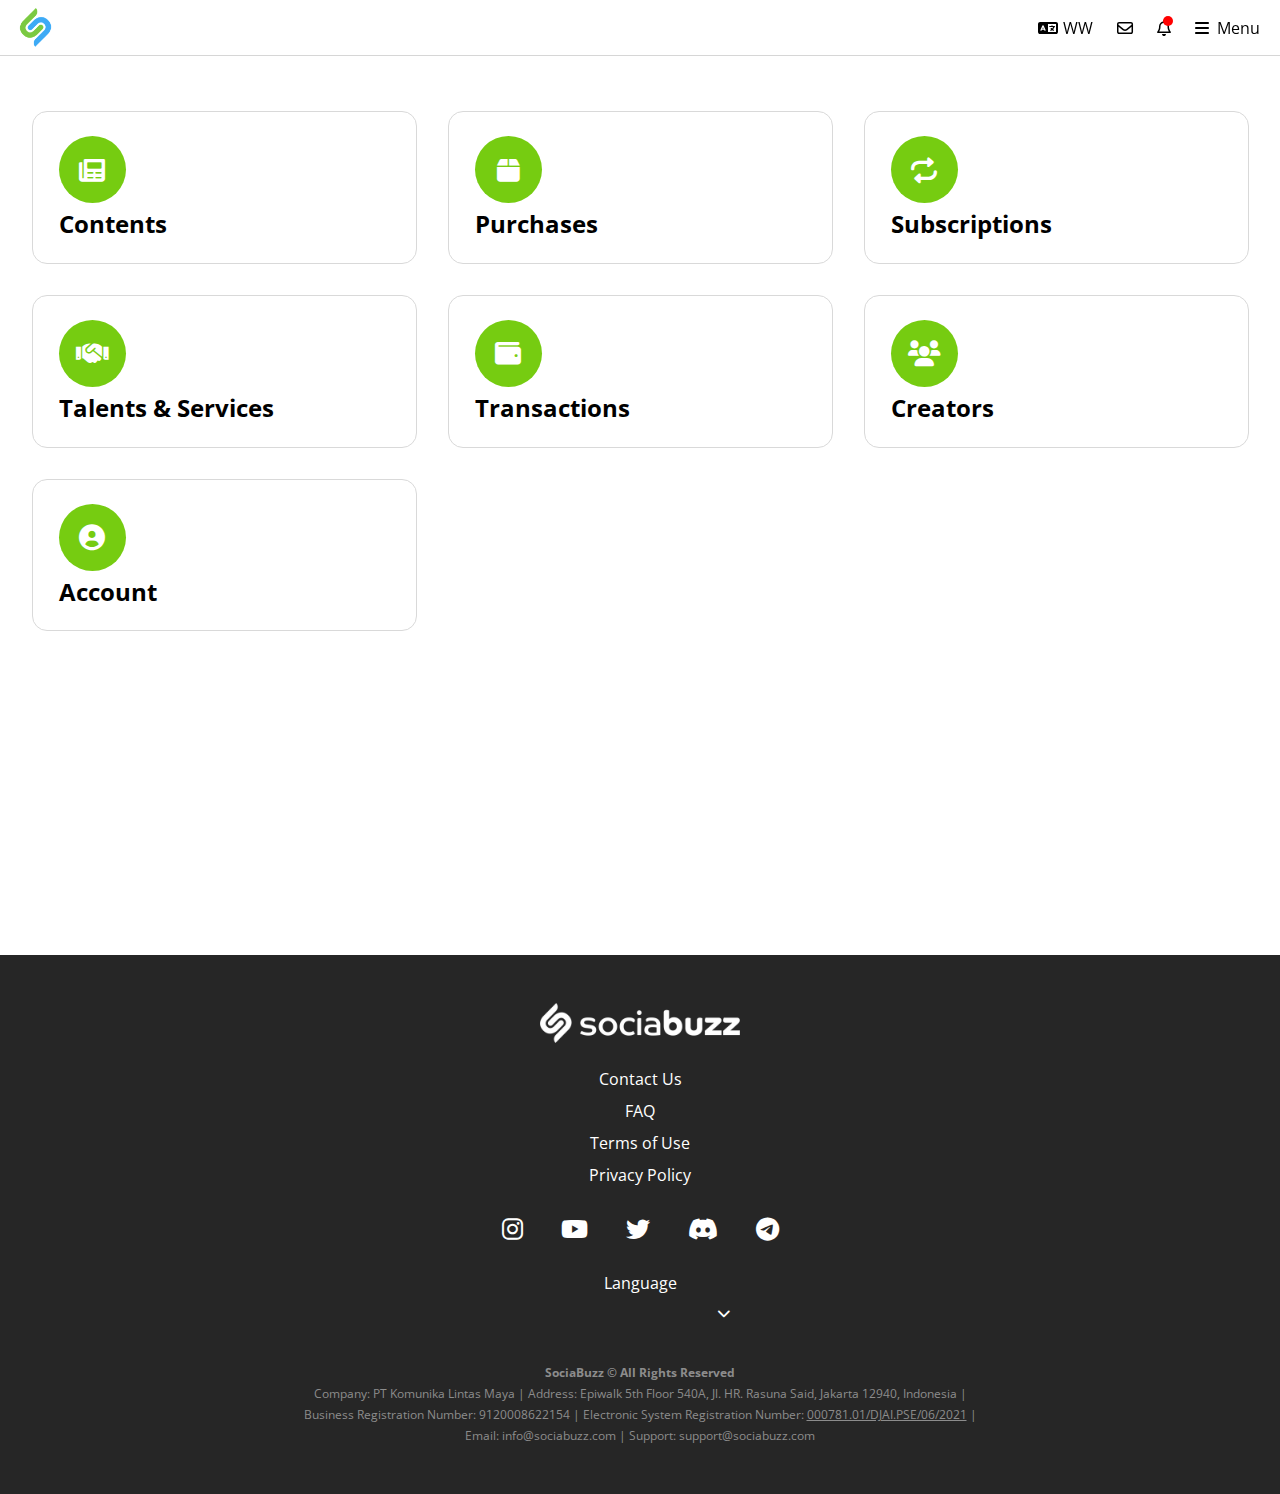
==== index.html @ d635ad8c "fixing domate and transaction" ====
<html lang="en">
    <head>
        <meta charset="UTF-8" />
        <meta http-equiv="X-UA-Compatible" content="IE=edge" />
        <meta
            name="viewport"
            content="width=device-width, initial-scale=1.0, maximum-scale=1.0, user-scalable=no"
        />
        <meta name="format-detection" content="telephone=no">
        <title>Document</title>
        <link
            rel="stylesheet"
            href="https://cdn.jsdelivr.net/npm/bootstrap@4.6.1/dist/css/bootstrap.min.css"
        />
        <link
            rel="stylesheet"
            href="https://cdnjs.cloudflare.com/ajax/libs/font-awesome/6.0.0/css/all.min.css"
            integrity="sha512-9usAa10IRO0HhonpyAIVpjrylPvoDwiPUiKdWk5t3PyolY1cOd4DSE0Ga+ri4AuTroPR5aQvXU9xC6qOPnzFeg=="
            crossorigin="anonymous"
            referrerpolicy="no-referrer"
        />
        <link rel="stylesheet" href="./css/home.css" />
    </head>
    <body>
        <!-- Header Section Start -->
        <header>
            <!-- navbar start -->
            <nav class="navbar navbar-expand-md">
                <a class="navbar-brand" href="https://sociabuzz.com"
                    ><img
                        src="./image/logo.png"
                        class="header-pro-logo d-block"
                        alt="Sociabuzz Pro Logo"
                /></a>

                <div class="nav-bar-link ml-auto d-flex align-items-center">
                    <div class="navigation-bar">
                        <div class="">
                            <ul class="navbar-nav mr-auto align-items-center">
                                <li class="nav-item px-1">
                                    <div class="lang-container">
                                        <select class="lang-select lang">
                                            <option value="AF" selected>
                                                Afrikaans
                                            </option>
                                            <option value="SQ">Albanian</option>
                                            <option value="AR">Arabic</option>
                                            <option value="HY">Armenian</option>
                                            <option value="EU">Basque</option>
                                            <option value="BN">Bengali</option>
                                            <option value="BG">
                                                Bulgarian
                                            </option>
                                            <option value="CA">Catalan</option>
                                            <option value="KM">
                                                Cambodian
                                            </option>
                                            <option value="ZH">
                                                Chinese (Mandarin)
                                            </option>
                                            <option value="HR">Croatian</option>
                                            <option value="CS">Czech</option>
                                            <option value="DA">Danish</option>
                                            <option value="NL">Dutch</option>
                                            <option value="EN">English</option>
                                            <option value="ET">Estonian</option>
                                            <option value="FJ">Fiji</option>
                                            <option value="FI">Finnish</option>
                                            <option value="FR">French</option>
                                            <option value="KA">Georgian</option>
                                            <option value="DE">German</option>
                                            <option value="EL">Greek</option>
                                            <option value="GU">Gujarati</option>
                                            <option value="HE">Hebrew</option>
                                            <option value="HI">Hindi</option>
                                            <option value="HU">
                                                Hungarian
                                            </option>
                                            <option value="IS">
                                                Icelandic
                                            </option>
                                            <option value="ID">
                                                Indonesian
                                            </option>
                                            <option value="GA">Irish</option>
                                            <option value="IT">Italian</option>
                                            <option value="JA">Japanese</option>
                                            <option value="JW">Javanese</option>
                                            <option value="KO">Korean</option>
                                            <option value="LA">Latin</option>
                                            <option value="LV">Latvian</option>
                                            <option value="LT">
                                                Lithuanian
                                            </option>
                                            <option value="MK">
                                                Macedonian
                                            </option>
                                            <option value="MS">Malay</option>
                                            <option value="ML">
                                                Malayalam
                                            </option>
                                            <option value="MT">Maltese</option>
                                            <option value="MI">Maori</option>
                                            <option value="MR">Marathi</option>
                                            <option value="MN">
                                                Mongolian
                                            </option>
                                            <option value="NE">Nepali</option>
                                            <option value="NO">
                                                Norwegian
                                            </option>
                                            <option value="FA">Persian</option>
                                            <option value="PL">Polish</option>
                                            <option value="PT">
                                                Portuguese
                                            </option>
                                            <option value="PA">Punjabi</option>
                                            <option value="QU">Quechua</option>
                                            <option value="RO">Romanian</option>
                                            <option value="RU">Russian</option>
                                            <option value="SM">Samoan</option>
                                            <option value="SR">Serbian</option>
                                            <option value="SK">Slovak</option>
                                            <option value="SL">
                                                Slovenian
                                            </option>
                                            <option value="ES">Spanish</option>
                                            <option value="SW">Swahili</option>
                                            <option value="SV">Swedish</option>
                                            <option value="TA">Tamil</option>
                                            <option value="TT">Tatar</option>
                                            <option value="TE">Telugu</option>
                                            <option value="TH">Thai</option>
                                            <option value="BO">Tibetan</option>
                                            <option value="TO">Tonga</option>
                                            <option value="TR">Turkish</option>
                                            <option value="UK">
                                                Ukrainian
                                            </option>
                                            <option value="UR">Urdu</option>
                                            <option value="UZ">Uzbek</option>
                                            <option value="VI">
                                                Vietnamese
                                            </option>
                                            <option value="CY">Welsh</option>
                                            <option value="XH">Xhosa</option>
                                        </select>
                                        <div class="abrev">
                                            <span class="nav-icon">
                                                <i
                                                    class="fa-solid fa-language"
                                                ></i>
                                            </span>
                                            <p class="abrev-lang-head">WW</p>
                                        </div>
                                    </div>
                                </li>
                                <li class="nav-item px-1 active">
                                    <!-- tambahkan red-dot class untuk membuat lingkaran merah -->
                                    <a class="nav-link" href="#"
                                        ><i class="far fa-envelope"></i
                                    ></a>
                                    <!-- tambahkan red-dot class untuk membuat lingkaran merah -->
                                </li>

                                <li class="nav-item px-1">
                                    <!-- tambahkan red-dot class untuk membuat lingkaran merah -->
                                    <a
                                        class="nav-link red-dot"
                                        href="#"
                                        data-toggle="dropdown"
                                        href="#"
                                        role="button"
                                        aria-haspopup="true"
                                        aria-expanded="false"
                                    >
                                        <i class="far fa-bell"></i>
                                    </a>
                                    <!-- tambahkan red-dot class untuk membuat lingkaran merah -->
                                    <div
                                        class="dropdown-menu dropdown-menu-right notification"
                                        id="notification-dropdown"
                                    >
                                        <div>
                                            <h4
                                                class="notif-title font-weight-x-bold mb-0"
                                            >
                                                Notifikasi
                                            </h4>
                                            <div class="message-wrapper">
                                                <!-- tambahkan class read pada message-container untuk menandakan notification telah dibaca -->
                                                <div
                                                    class="message-container read"
                                                >
                                                    <a href="">
                                                        <img
                                                            src="./image/person.jpg"
                                                            alt=""
                                                        />
                                                        <div>
                                                            <p
                                                                class="message mb-0"
                                                            >
                                                                <span
                                                                    class="font-weight-bold"
                                                                    >Profile
                                                                    Name
                                                                    Here</span
                                                                >
                                                                posted a new
                                                                content: “Lorem
                                                                ipsumasd dolor
                                                                sit amet”.
                                                            </p>
                                                            <p
                                                                class="time text-secondary"
                                                            >
                                                                1 jam lalu
                                                            </p>
                                                        </div>
                                                        <button
                                                            class="read-notif"
                                                            class="read-notif"
                                                            data-toggle="tooltip"
                                                            data-placement="top"
                                                            title="Tandai sudah dibaca"
                                                        ></button>
                                                    </a>
                                                </div>
                                                <!-- tambahkan class read pada message-container untuk menandakan notification telah dibaca -->
                                                <div
                                                    class="message-container read"
                                                >
                                                    <a href="">
                                                        <img
                                                            src="./image/person.jpg"
                                                            alt=""
                                                        />
                                                        <div>
                                                            <p
                                                                class="message mb-0"
                                                            >
                                                                <span
                                                                    class="font-weight-bold"
                                                                    >Profile
                                                                    Name
                                                                    Here</span
                                                                >
                                                                posted a new
                                                                content: “Lorem
                                                                ipsumasd dolor
                                                                sit amet”.
                                                            </p>
                                                            <p
                                                                class="time text-secondary"
                                                            >
                                                                1 jam lalu
                                                            </p>
                                                        </div>
                                                        <button
                                                            class="read-notif"
                                                        ></button>
                                                    </a>
                                                </div>
                                                <!-- tambahkan class read pada message-container untuk menandakan notification telah dibaca -->
                                                <div class="message-container">
                                                    <a href="">
                                                        <img
                                                            src="./image/person.jpg"
                                                            alt=""
                                                        />
                                                        <div>
                                                            <p
                                                                class="message mb-0"
                                                            >
                                                                <span
                                                                    class="font-weight-bold"
                                                                    >Profile
                                                                    Name
                                                                    Here</span
                                                                >
                                                                posted a new
                                                                content: “Lorem
                                                                ipsumasd dolor
                                                                sit
                                                                ametasdasdwasdasdasdwasdsadasd.
                                                            </p>
                                                            <p
                                                                class="time text-secondary"
                                                            >
                                                                1 jam lalu
                                                            </p>
                                                        </div>
                                                        <button
                                                            class="read-notif"
                                                            data-toggle="tooltip"
                                                            data-placement="top"
                                                            title="Tandai sudah dibaca"
                                                        ></button>
                                                    </a>
                                                </div>
                                                <!-- tambahkan class read pada message-container untuk menandakan notification telah dibaca -->
                                                <div
                                                    class="message-container read"
                                                >
                                                    <a href="">
                                                        <img
                                                            src="./image/person.jpg"
                                                            alt=""
                                                        />
                                                        <div>
                                                            <p
                                                                class="message mb-0"
                                                            >
                                                                <span
                                                                    class="font-weight-bold"
                                                                    >Profile
                                                                    Name
                                                                    Here</span
                                                                >
                                                                posted a new
                                                                content: “Lorem
                                                                ipsumasd dolor
                                                                sit amet Lorem
                                                                ipsum dolor sit
                                                                amet consectetur
                                                                adipisicing
                                                                elit. Ducimus,
                                                                odio..
                                                            </p>
                                                            <p
                                                                class="time text-secondary"
                                                            >
                                                                1 jam lalu
                                                            </p>
                                                        </div>
                                                        <button
                                                            class="read-notif"
                                                            data-toggle="tooltip"
                                                            data-placement="top"
                                                            title="Tandai sudah dibaca"
                                                        ></button>
                                                    </a>
                                                </div>
                                            </div>
                                            <button
                                                class="text-btn green-text eightpx ml-3 mb-1"
                                            >
                                                Tandai semua sudah dibaca
                                            </button>
                                            <button
                                                class="underline-btn eightpx d-block ml-3"
                                            >
                                                Lihat semua
                                            </button>
                                        </div>
                                    </div>
                                </li>
                                <li class="nav-item px-1 active">
                                    <a
                                        class="nav-link"
                                        data-toggle="dropdown"
                                        href="#"
                                        role="button"
                                        aria-haspopup="true"
                                        aria-expanded="false"
                                        ><i class="fas fa-bars"> </i
                                        ><span class="ml-2">Menu</span></a
                                    >
                                    <div
                                        class="dropdown-menu dropdown-menu-right"
                                    >
                                        <a
                                            class="dropdown-item nav-link"
                                            href="./contents.html"
                                        >
                                            <span class="icon">
                                                <i
                                                    class="fa-solid fa-newspaper fa-fw"
                                                ></i>
                                            </span>
                                            <span class="text"
                                                >Contents</span
                                            ></a
                                        >
                                        <a
                                            class="dropdown-item nav-link"
                                            href="./subscriptions.html"
                                        >
                                            <span class="icon">
                                                <i
                                                    class="fa-solid fa-repeat fa-fw"
                                                ></i>
                                            </span>
                                            <span class="text"
                                                >Subscriptions</span
                                            ></a
                                        >
                                        <a
                                            class="dropdown-item nav-link"
                                            href="./purchases.html"
                                        >
                                            <span class="icon">
                                                <i
                                                    class="fa-solid fa-box fa-fw"
                                                ></i>
                                            </span>
                                            <span class="text"
                                                >Purchases</span
                                            ></a
                                        >
                                        <a
                                            class="dropdown-item nav-link"
                                            href="./service.html"
                                        >
                                            <span class="icon">
                                                <i
                                                    class="fa-solid fa-handshake fa-fw"
                                                ></i>
                                            </span>
                                            <span class="text"
                                                >Talents & Services</span
                                            ></a
                                        >
                                        <a
                                            class="dropdown-item nav-link"
                                            href="./transactions.html"
                                        >
                                            <span class="icon">
                                                <i
                                                    class="fa-solid fa-wallet fa-fw"
                                                ></i>
                                            </span>
                                            <span class="text"
                                                >Transactions</span
                                            ></a
                                        >
                                        <a
                                            class="dropdown-item nav-link"
                                            href="./creators.html"
                                        >
                                            <span class="icon">
                                                <i
                                                    class="fa-solid fa-users fa-fw"
                                                ></i>
                                            </span>
                                            <span class="text"
                                                >Creators</span
                                            ></a
                                        >
                                        <a
                                            class="dropdown-item nav-link"
                                            href="./account.html"
                                        >
                                            <span class="icon">
                                                <i
                                                    class="fa-solid fa-circle-user fa-fw"
                                                ></i>
                                            </span>
                                            <span class="text">Account</span></a
                                        ><a
                                            class="dropdown-item nav-link"
                                            href="/signin"
                                        >
                                            <span class="icon">
                                                <i
                                                    class="fa-solid fa-right-to-bracket fa-fw"
                                                ></i>
                                            </span>
                                            <span class="text">Sign in</span></a
                                        >
                                        <a
                                            class="dropdown-item nav-link"
                                            href="/logout"
                                        >
                                            <span class="icon">
                                                <i
                                                    class="fa-solid fa-right-from-bracket fa-fw"
                                                ></i>
                                            </span>
                                            <span class="text">Log out</span></a
                                        >
                                    </div>
                                </li>
                            </ul>
                        </div>
                    </div>
                </div>
            </nav>
            <!-- navbar end -->
        </header>
        <main>
            <div class="wrapper">
                <a class="content" href="./content.html">
                    <div class="icon">
                        <i class="fa-solid fa-newspaper"></i>
                    </div>
                    <h4 class="title">Contents</h4>
                </a>
                <a class="content" href="./purchases.html">
                    <div class="icon">
                        <i class="fa-solid fa-box"></i>
                    </div>
                    <h4 class="title">Purchases</h4>
                </a>
                <a class="content" href="./subscriptions.html">
                    <div class="icon">
                        <i class="fa-solid fa-repeat"></i>
                    </div>
                    <h4 class="title">Subscriptions</h4>
                </a>
                <a class="content" href="./talents.html">
                    <div class="icon">
                        <i class="fa-solid fa-handshake"></i>
                    </div>
                    <h4 class="title">Talents & Services</h4>
                </a>
                <a class="content" href="./transactions.html">
                    <div class="icon">
                        <i class="fa-solid fa-wallet"></i>
                    </div>
                    <h4 class="title">Transactions</h4>
                </a>
                <a class="content" href="./creators.html">
                    <div class="icon">
                        <i class="fa-solid fa-users"></i>
                    </div>
                    <h4 class="title">Creators</h4>
                </a>
                <a class="content" href="./account.html">
                    <div class="icon">
                        <i class="fa-solid fa-circle-user"></i>
                    </div>
                    <h4 class="title">Account</h4>
                </a>
                <a></a>
                <a></a>
            </div>
        </main>
        <footer class="bg-dark text-center py-5 ">
            <div class="footer-wrapper">
                <img
                    src="./image/sociabuzz-logo-white.png"
                    class="mb-4 mx-auto d-block"
                    alt="footer image"
                />
                <p class="mb-2">
                    <a href="mailto:support@sociabuzz.com">Contact Us</a>
                </p>
                <p class="mb-2">
                    <a href="https://sociabuzz.freshdesk.com" target="_blank"
                        >FAQ</a
                    >
                </p>
                <p class="d-block mb-2">
                    <a href="https://sociabuzz.com/info/terms" target="_blank">
                        Terms of Use
                    </a>
                </p>

                <p class="d-block mb-4">
                    <a
                        href="https://sociabuzz.com/info/privacy"
                        target="_blank"
                    >
                        Privacy Policy
                    </a>
                </p>
                <div class="socials mb-4">
                    <a href="">
                        <i class="fa-brands fa-instagram"></i>
                    </a>
                    <a href="">
                        <i class="fa-brands fa-youtube"></i>
                    </a href="">
                    <a href="">
                        <i class="fa-brands fa-twitter"></i>
                    </a>
                    <a href="">
                        <i class="fa-brands fa-discord"></i>
                    </a>
                    <a href="">
                        <i class="fa-brands fa-telegram"></i>
                    </a>
                </div>
                <div class="select-wrapper">
                    <p>Language</p>
                    <div class="select-container">  
                        <select class="select2 select2-footer">
                            <option value="AF" selected>
                                Afrikaans
                            </option>
                            <option value="SQ">Albanian</option>
                            <option value="AR">Arabic</option>
                            <option value="HY">Armenian</option>
                            <option value="EU">Basque</option>
                            <option value="BN">Bengali</option>
                            <option value="BG">
                                Bulgarian
                            </option>
                            <option value="CA">Catalan</option>
                            <option value="KM">
                                Cambodian
                            </option>
                            <option value="ZH">
                                Chinese (Mandarin)
                            </option>
                            <option value="HR">Croatian</option>
                            <option value="CS">Czech</option>
                            <option value="DA">Danish</option>
                            <option value="NL">Dutch</option>
                            <option value="EN">English</option>
                            <option value="ET">Estonian</option>
                            <option value="FJ">Fiji</option>
                            <option value="FI">Finnish</option>
                            <option value="FR">French</option>
                            <option value="KA">Georgian</option>
                            <option value="DE">German</option>
                            <option value="EL">Greek</option>
                            <option value="GU">Gujarati</option>
                            <option value="HE">Hebrew</option>
                            <option value="HI">Hindi</option>
                            <option value="HU">
                                Hungarian
                            </option>
                            <option value="IS">
                                Icelandic
                            </option>
                            <option value="ID">
                                Indonesian
                            </option>
                            <option value="GA">Irish</option>
                            <option value="IT">Italian</option>
                            <option value="JA">Japanese</option>
                            <option value="JW">Javanese</option>
                            <option value="KO">Korean</option>
                            <option value="LA">Latin</option>
                            <option value="LV">Latvian</option>
                            <option value="LT">
                                Lithuanian
                            </option>
                            <option value="MK">
                                Macedonian
                            </option>
                            <option value="MS">Malay</option>
                            <option value="ML">
                                Malayalam
                            </option>
                            <option value="MT">Maltese</option>
                            <option value="MI">Maori</option>
                            <option value="MR">Marathi</option>
                            <option value="MN">
                                Mongolian
                            </option>
                            <option value="NE">Nepali</option>
                            <option value="NO">
                                Norwegian
                            </option>
                            <option value="FA">Persian</option>
                            <option value="PL">Polish</option>
                            <option value="PT">
                                Portuguese
                            </option>
                            <option value="PA">Punjabi</option>
                            <option value="QU">Quechua</option>
                            <option value="RO">Romanian</option>
                            <option value="RU">Russian</option>
                            <option value="SM">Samoan</option>
                            <option value="SR">Serbian</option>
                            <option value="SK">Slovak</option>
                            <option value="SL">
                                Slovenian
                            </option>
                            <option value="ES">Spanish</option>
                            <option value="SW">Swahili</option>
                            <option value="SV">Swedish</option>
                            <option value="TA">Tamil</option>
                            <option value="TT">Tatar</option>
                            <option value="TE">Telugu</option>
                            <option value="TH">Thai</option>
                            <option value="BO">Tibetan</option>
                            <option value="TO">Tonga</option>
                            <option value="TR">Turkish</option>
                            <option value="UK">
                                Ukrainian
                            </option>
                            <option value="UR">Urdu</option>
                            <option value="UZ">Uzbek</option>
                            <option value="VI">
                                Vietnamese
                            </option>
                            <option value="CY">Welsh</option>
                            <option value="XH">Xhosa</option>
                        </select>
                        <span class="arrow-icon">
                            <i class="fas fa-chevron-down"></i>
                        </span>
                    </div>
                </div>
                <div class="comp-desc">
                    <p class="font-weight-bold">
                        SociaBuzz &copy; All Rights Reserved
                    </p>
                    <p class="comp-desc">
                        Company: PT Komunika Lintas Maya | Address: Epiwalk 5th
                        Floor 540A, Jl. HR. Rasuna Said, Jakarta 12940,
                        Indonesia | Business Registration Number: 9120008622154
                        | Electronic System Registration Number: 
                        <a
                            href="https://pse.kominfo.go.id/tdpse-detail/1062"
                            target="_blank"
                        >
                            000781.01/DJAI.PSE/06/2021</a>
                        | Email: info@sociabuzz.com | Support:
                        support@sociabuzz.com
                    </p>
                </div>
            </div>
        </footer>
        <!-- Header Section End -->
        <script
            src="https://code.jquery.com/jquery-3.2.1.slim.min.js"
            integrity="sha384-KJ3o2DKtIkvYIK3UENzmM7KCkRr/rE9/Qpg6aAZGJwFDMVNA/GpGFF93hXpG5KkN"
            crossorigin="anonymous"
        ></script>
        <script
            src="https://cdn.jsdelivr.net/npm/popper.js@1.12.9/dist/umd/popper.min.js"
            integrity="sha384-ApNbgh9B+Y1QKtv3Rn7W3mgPxhU9K/ScQsAP7hUibX39j7fakFPskvXusvfa0b4Q"
            crossorigin="anonymous"
        ></script>
        <script
            src="https://cdn.jsdelivr.net/npm/bootstrap@4.0.0/dist/js/bootstrap.min.js"
            integrity="sha384-JZR6Spejh4U02d8jOt6vLEHfe/JQGiRRSQQxSfFWpi1MquVdAyjUar5+76PVCmYl"
            crossorigin="anonymous"
        ></script>
        <script src="./js/select2.full.min.js"></script>
        <script src="./js/home.js"></script>
    </body>
</html>
---- css/home.css ----
@import url("https://fonts.googleapis.com/css2?family=Open+Sans:wght@300;400;600;700;800&display=swap");
@import url("./_reset.css");
@import url("./_customClass.css");
@import url("./_navbar.css");
@import url("./_footer.css");
@import url("./_select2.css");

main {
    padding-top: 56px;
}

.wrapper {
    display: flex;
    flex-wrap: wrap;
    justify-content: center;
    padding: 0 4.5px;
}

.wrapper .content {
    border-radius: 15px;
    border: 1px solid #d9d9d9 !important;
    cursor: pointer;
}

.wrapper .content:hover {
    -webkit-box-shadow: 0 0 16px rgb(0 0 0 / 10%) !important;
    box-shadow: 0 0 16px rgb(0 0 0 / 10%) !important;
}

.wrapper > a {
    max-width: 385px;
    max-height: 153px;
    padding: 24px 26px;
    margin: 0 15.5px 31px 15.5px;
    width: 100%;
    color: black;
    text-decoration: none;
}

.content .icon {
    background-color: var(--green-color);
    border-radius: 50%;
    color: white;
    margin-bottom: 7px;
    height: 67px;
    width: 67px;
    display: flex;
    justify-content: center;
    align-items: center;
    font-size: 1.625rem;
}

.content .title {
    font-weight: 700;
    font-size: var(--font-size-24);
    margin: 0;
}

@media (max-width: 1100px) {
    .wrapper > a {
        max-width: 300px;
    }
}

@media (max-width: 720px) {
    :root {
        --font-size-24: 22px;
    }

    .content .icon {
        height: 60px;
        width: 60px;
    }
    .wrapper > a {
        max-width: 280px;
    }
}

@media (max-width: 648px) {
    .wrapper > a {
        max-width: 380px;
    }
}

@media (max-width: 500px) {
    .wrapper > a {
        max-width: unset;
        margin-left: 0;
        margin-right: 0;
        margin-bottom: 23px;
    }

    .wrapper {
        padding: 0;
    }

    main {
        padding: 0 20px;
        padding-top: 23px;
    }
}
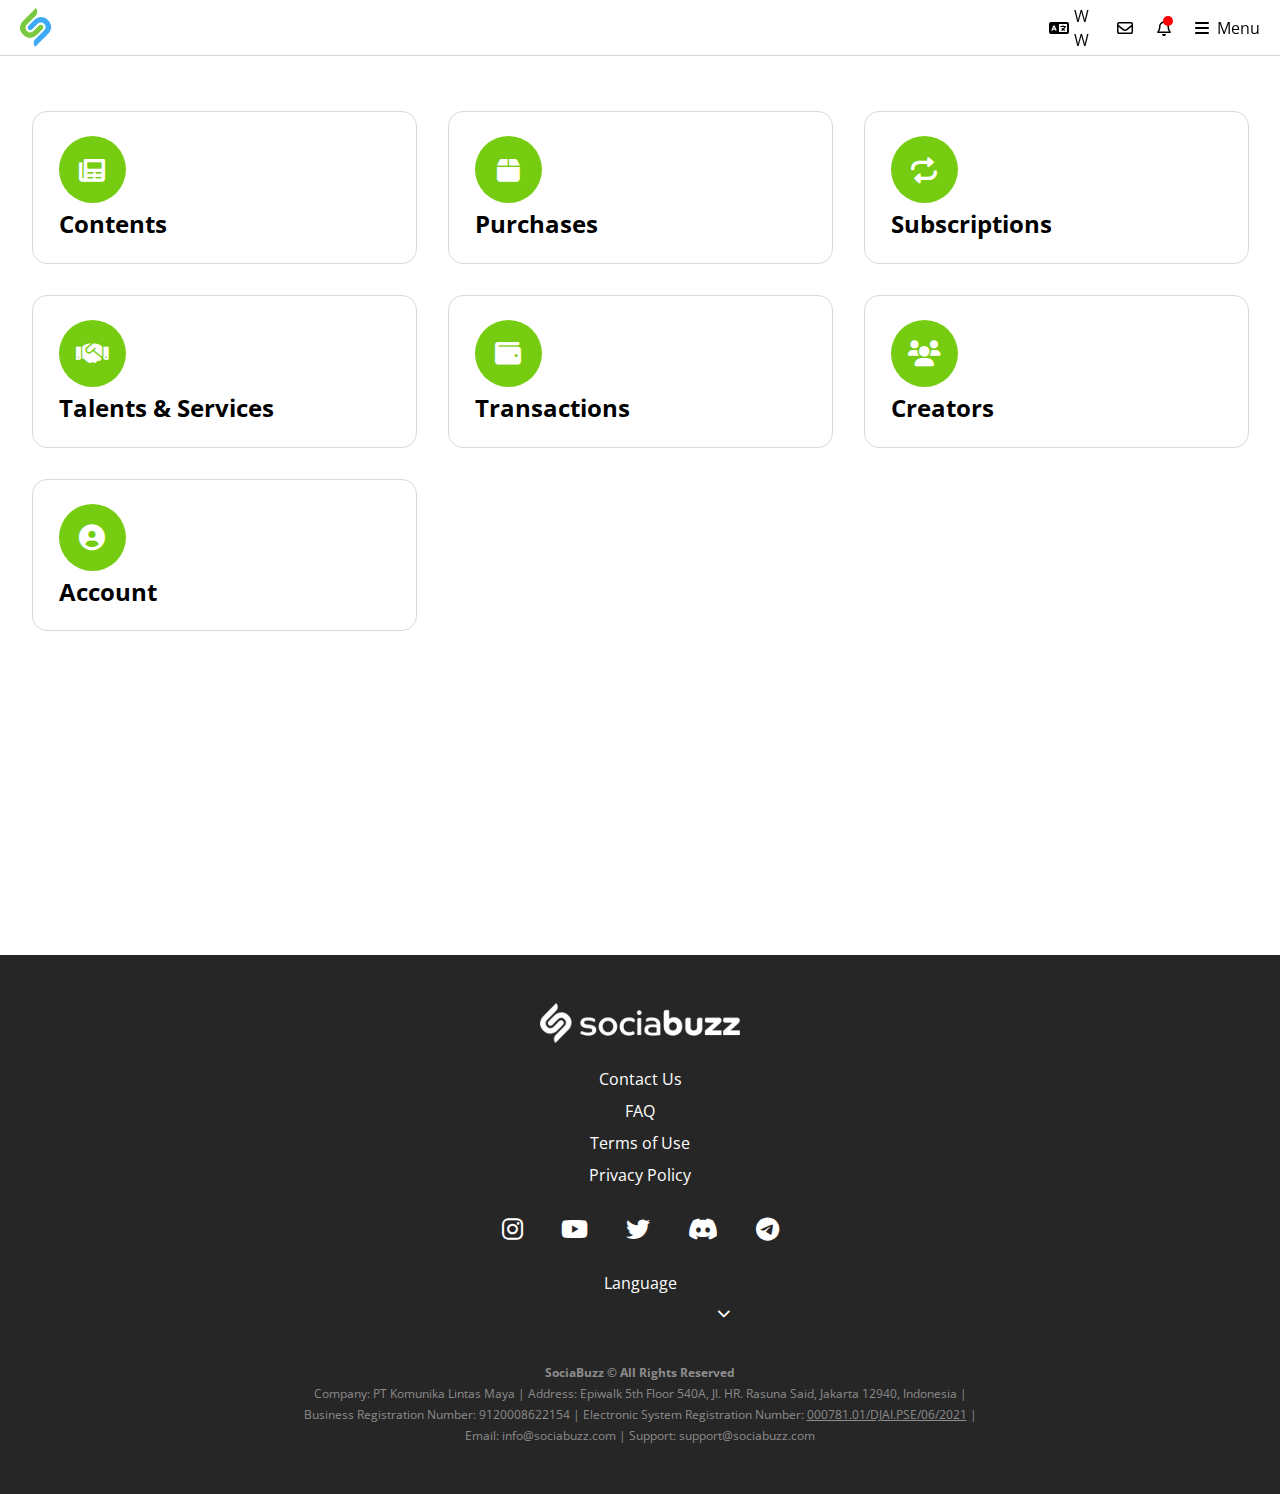
==== commit c3155282: "refactor" ====
--- a/index.html
+++ b/index.html
@@ -12,6 +12,7 @@
             rel="stylesheet"
             href="https://cdn.jsdelivr.net/npm/bootstrap@4.6.1/dist/css/bootstrap.min.css"
         />
+        <link href="https://fonts.googleapis.com/css2?family=Open+Sans:wght@300;400;600;700;800&display=swap" rel="stylesheet">
         <link
             rel="stylesheet"
             href="https://cdnjs.cloudflare.com/ajax/libs/font-awesome/6.0.0/css/all.min.css"
@@ -19,7 +20,7 @@
             crossorigin="anonymous"
             referrerpolicy="no-referrer"
         />
-        <link rel="stylesheet" href="./css/home.css" />
+        <link rel="stylesheet" href="./css/home_all.css" />
     </head>
     <body>
         <!-- Header Section Start -->
@@ -38,8 +39,8 @@
                         <div class="">
                             <ul class="navbar-nav mr-auto align-items-center">
                                 <li class="nav-item px-1">
-                                    <div class="lang-container">
-                                        <select class="lang-select lang">
+                                    <div class="lang-container" data-toggle="tooltip" data-placement="top"  id="lang-head-tooltip">
+                                        <select class="lang-select lang select2">
                                             <option value="AF" selected>
                                                 Afrikaans
                                             </option>
@@ -365,7 +366,7 @@
                                         aria-haspopup="true"
                                         aria-expanded="false"
                                         ><i class="fas fa-bars"> </i
-                                        ><span class="ml-2">Menu</span></a
+                                        ><span class="ml-2 menu-text">Menu</span></a
                                     >
                                     <div
                                         class="dropdown-menu dropdown-menu-right"
@@ -491,7 +492,7 @@
         </header>
         <main>
             <div class="wrapper">
-                <a class="content" href="./content.html">
+                <a class="content" href="./contents.html">
                     <div class="icon">
                         <i class="fa-solid fa-newspaper"></i>
                     </div>
--- a/css/home_all.css
+++ b/css/home_all.css
@@ -0,0 +1,1637 @@
+body {
+    font-family: "Open Sans", sans-serif;
+    color: black;
+    max-width: 100vw;
+    overflow-x: hidden;
+}
+
+:root {
+    --soft-gray: #fafafa;
+    --bg-gray: rgb(242, 242, 242);
+    --gray: rgb(191, 191, 191);
+    --darker-gray: rgb(127, 127, 127);
+    --font-size-ten: 0.833rem;
+    --font-size-eleven: 0.917rem;
+    --font-size-twelve: 1rem;
+    --font-size-eight: 0.667rem;
+    --font-size-seven: 0.583rem;
+    --font-size-fourteen: 1.167rem;
+    --font-size-24: 1.5rem;
+    --font-size-10: 0.625;
+    --font-size-12: 0.75rem;
+    --font-size-14: 0.875rem;
+    --font-size-16: 1rem;
+    --font-size-10: 0.625rem;
+    --green-color: #76cc11;
+}
+
+p {
+    margin-bottom: 0;
+}
+
+main {
+    max-width: 1440px;
+    margin: auto;
+    min-height: calc(100vh);
+    padding: 2.25rem 0rem;
+}
+
+textarea:focus,
+input[type="text"]:focus,
+input[type="password"]:focus,
+input[type="datetime"]:focus,
+input[type="datetime-local"]:focus,
+input[type="date"]:focus,
+input[type="month"]:focus,
+input[type="time"]:focus,
+input[type="week"]:focus,
+input[type="number"]:focus,
+input[type="email"]:focus,
+input[type="url"]:focus,
+input[type="search"]:focus,
+input[type="tel"]:focus,
+input[type="color"]:focus,
+.uneditable-input:focus {
+    box-shadow: none;
+    outline: 0 none;
+}
+
+a:focus,
+a:active {
+    background: transparent !important;
+    -webkit-box-shadow: none;
+    -moz-box-shadow: none;
+    box-shadow: none !important;
+    outline: none;
+}
+
+p {
+    overflow-wrap: break-word !important;
+    word-wrap: break-word;
+}
+
+input {
+    color: black !important;
+}
+
+button,
+label,
+p,
+a,
+span,
+h1,
+h2,
+h3,
+h4,
+h5,
+h6 {
+    font-family: "Open Sans", sans-serif !important;
+    overflow-wrap: break-word !important;
+    word-wrap: break-word;
+    word-break: break-word;
+}
+
+button {
+    word-break: break-all;
+}
+.select2-container {
+    box-sizing: border-box;
+    display: inline-block;
+    margin: 0;
+    position: relative;
+    vertical-align: middle;
+}
+.select2 {
+    width: 100% !important;
+}
+
+select {
+    opacity: 0;
+}
+
+.select2-container--default .select2-selection--single {
+    display: flex !important;
+    align-items: center !important;
+}
+
+.select2-selection__arrow {
+    display: none !important;
+}
+.select2-container .select2-selection--single {
+    box-sizing: border-box;
+    cursor: pointer;
+    display: block;
+    height: 40px;
+    user-select: none;
+    -webkit-user-select: none;
+    outline: none;
+}
+
+.select2-container .select2-selection--single .select2-selection__rendered {
+    display: block;
+    padding-left: 0.75rem;
+    padding-right: 20px;
+    overflow: hidden;
+    text-overflow: ellipsis;
+    white-space: nowrap;
+    font-size: 1rem;
+    padding-right: 1.5rem;
+}
+.select2-container .select2-selection--single .select2-selection__clear {
+    background-color: transparent;
+    border: none;
+    font-size: 1em;
+}
+.select2-container[dir="rtl"]
+    .select2-selection--single
+    .select2-selection__rendered {
+    padding-right: 8px;
+    padding-left: 20px;
+}
+.select2-container .select2-selection--multiple {
+    box-sizing: border-box;
+    cursor: pointer;
+    display: block;
+    min-height: 32px;
+    user-select: none;
+    -webkit-user-select: none;
+}
+.select2-container .select2-selection--multiple .select2-selection__rendered {
+    display: inline;
+    list-style: none;
+    padding: 0;
+}
+.select2-container .select2-selection--multiple .select2-selection__clear {
+    background-color: transparent;
+    border: none;
+    font-size: 1em;
+}
+.select2-container .select2-search--inline .select2-search__field {
+    box-sizing: border-box;
+    border: none;
+    font-size: 100%;
+    margin-top: 5px;
+    margin-left: 5px;
+    padding: 0;
+    max-width: 100%;
+    resize: none;
+    height: 18px;
+    vertical-align: bottom;
+    font-family: sans-serif;
+    overflow: hidden;
+    word-break: keep-all;
+    font-size: 0.833rem;
+    outline: none;
+}
+.select2-container
+    .select2-search--inline
+    .select2-search__field::-webkit-search-cancel-button {
+    -webkit-appearance: none;
+}
+.select2-dropdown {
+    background-color: white;
+    border: 1px solid #d9d9d9 !important;
+    border-radius: 10px !important;
+    box-sizing: border-box;
+    display: block;
+    position: absolute;
+    left: -100000px;
+    width: 100%;
+    z-index: 1051;
+    overflow: hidden;
+}
+
+.select2-results {
+    display: block;
+}
+.select2-results__options {
+    list-style: none;
+    margin: 0;
+    padding: 0;
+}
+.select2-results__option {
+    padding: 6px;
+    user-select: none;
+    -webkit-user-select: none;
+}
+.select2-results__option--selectable {
+    cursor: pointer;
+}
+.select2-container--open .select2-dropdown {
+    left: 0;
+}
+.select2-container--open .select2-dropdown--above {
+    border-bottom: none;
+    border-bottom-left-radius: 0;
+    border-bottom-right-radius: 0;
+}
+.select2-container--open .select2-dropdown--below {
+    border-top: none;
+    border-top-left-radius: 0;
+    border-top-right-radius: 0;
+}
+.select2-search--dropdown {
+    display: block;
+    padding: 4px;
+}
+.select2-search--dropdown .select2-search__field {
+    padding: 4px;
+    width: 100%;
+    box-sizing: border-box;
+    border-radius: 3px;
+}
+.select2-search--dropdown .select2-search__field:focus {
+    outline: none;
+    border: 1px solid var(--green-color) !important;
+}
+.select2-search--dropdown .select2-search__field::-webkit-search-cancel-button {
+    -webkit-appearance: none;
+}
+.select2-search--dropdown.select2-search--hide {
+    display: none;
+}
+.select2-close-mask {
+    border: 0;
+    margin: 0;
+    padding: 0;
+    display: block;
+    position: fixed;
+    left: 0;
+    top: 0;
+    min-height: 100%;
+    min-width: 100%;
+    height: auto;
+    width: auto;
+    opacity: 0;
+    z-index: 99;
+    background-color: #fff;
+    filter: alpha(opacity=0);
+}
+.select2-hidden-accessible {
+    border: 0 !important;
+    clip: rect(0 0 0 0) !important;
+    -webkit-clip-path: inset(50%) !important;
+    clip-path: inset(50%) !important;
+    height: 1px !important;
+    overflow: hidden !important;
+    padding: 0 !important;
+    position: absolute !important;
+    width: 1px !important;
+    white-space: nowrap !important;
+}
+.select2-container--default .select2-selection--single {
+    background-color: #fff;
+    border: 1px solid #c2c2c2;
+    border-radius: 4px;
+}
+.select2-container--default
+    .select2-selection--single
+    .select2-selection__rendered {
+    color: black;
+    line-height: 1.3;
+}
+.select2-container--default
+    .select2-selection--single
+    .select2-selection__clear {
+    cursor: pointer;
+    float: right;
+    font-weight: bold;
+    height: 26px;
+    margin-right: 20px;
+    padding-right: 0px;
+}
+.select2-container--default
+    .select2-selection--single
+    .select2-selection__placeholder {
+    color: #959595;
+    font-size: 0.875rem;
+}
+.select2-container--default
+    .select2-selection--single
+    .select2-selection__arrow {
+    height: 26px;
+    position: absolute;
+    top: 1px;
+    right: 1px;
+    width: 20px;
+}
+.select2-container--default[dir="rtl"]
+    .select2-selection--single
+    .select2-selection__clear {
+    float: left;
+}
+.select2-container--default[dir="rtl"]
+    .select2-selection--single
+    .select2-selection__arrow {
+    left: 1px;
+    right: auto;
+}
+.select2-container--default.select2-container--disabled
+    .select2-selection--single {
+    background-color: #eee;
+    cursor: default;
+}
+.select2-container--default.select2-container--disabled
+    .select2-selection--single
+    .select2-selection__clear {
+    display: none;
+}
+.select2-container--default.select2-container--open
+    .select2-selection--single
+    .select2-selection__arrow
+    b {
+    border-color: transparent transparent #888 transparent;
+    border-width: 0 4px 5px 4px;
+}
+.select2-container--default .select2-selection--multiple {
+    background-color: white;
+    border: 1px solid #aaa;
+    border-radius: 4px;
+    cursor: text;
+    padding-bottom: 5px;
+    padding-right: 5px;
+    position: relative;
+}
+.select2-container--default
+    .select2-selection--multiple.select2-selection--clearable {
+    padding-right: 25px;
+}
+.select2-container--default
+    .select2-selection--multiple
+    .select2-selection__clear {
+    cursor: pointer;
+    font-weight: bold;
+    height: 20px;
+    margin-right: 10px;
+    margin-top: 5px;
+    position: absolute;
+    right: 0;
+    padding: 1px;
+}
+.select2-container--default
+    .select2-selection--multiple
+    .select2-selection__choice {
+    background-color: #e4e4e4;
+    border: 1px solid #aaa;
+    border-radius: 4px;
+    box-sizing: border-box;
+    display: inline-block;
+    margin-left: 5px;
+    margin-top: 5px;
+    padding: 0;
+    padding-left: 20px;
+    position: relative;
+    max-width: 100%;
+    overflow: hidden;
+    text-overflow: ellipsis;
+    vertical-align: bottom;
+    white-space: nowrap;
+}
+.select2-container--default
+    .select2-selection--multiple
+    .select2-selection__choice__display {
+    cursor: default;
+    padding-left: 2px;
+    padding-right: 5px;
+}
+.select2-container--default
+    .select2-selection--multiple
+    .select2-selection__choice__remove {
+    background-color: transparent;
+    border: none;
+    border-right: 1px solid #aaa;
+    border-top-left-radius: 4px;
+    border-bottom-left-radius: 4px;
+    color: #999;
+    cursor: pointer;
+    font-size: 1em;
+    font-weight: bold;
+    padding: 0 4px;
+    position: absolute;
+    left: 0;
+    top: 0;
+}
+.select2-container--default
+    .select2-selection--multiple
+    .select2-selection__choice__remove:hover,
+.select2-container--default
+    .select2-selection--multiple
+    .select2-selection__choice__remove:focus {
+    background-color: #f1f1f1;
+    color: #333;
+    outline: none;
+}
+.select2-container--default[dir="rtl"]
+    .select2-selection--multiple
+    .select2-selection__choice {
+    margin-left: 5px;
+    margin-right: auto;
+}
+.select2-container--default[dir="rtl"]
+    .select2-selection--multiple
+    .select2-selection__choice__display {
+    padding-left: 5px;
+    padding-right: 2px;
+}
+.select2-container--default[dir="rtl"]
+    .select2-selection--multiple
+    .select2-selection__choice__remove {
+    border-left: 1px solid #aaa;
+    border-right: none;
+    border-top-left-radius: 0;
+    border-bottom-left-radius: 0;
+    border-top-right-radius: 4px;
+    border-bottom-right-radius: 4px;
+}
+.select2-container--default[dir="rtl"]
+    .select2-selection--multiple
+    .select2-selection__clear {
+    float: left;
+    margin-left: 10px;
+    margin-right: auto;
+}
+.select2-container--default.select2-container--focus
+    .select2-selection--multiple {
+    border: solid black 1px;
+    outline: 0;
+}
+.select2-container--default.select2-container--disabled
+    .select2-selection--multiple {
+    background-color: #eee;
+    cursor: default;
+}
+.select2-container--default.select2-container--disabled
+    .select2-selection__choice__remove {
+    display: none;
+}
+.select2-container--default.select2-container--open.select2-container--above
+    .select2-selection--single,
+.select2-container--default.select2-container--open.select2-container--above
+    .select2-selection--multiple {
+    border-top-left-radius: 0;
+    border-top-right-radius: 0;
+}
+.select2-container--default.select2-container--open.select2-container--below
+    .select2-selection--single,
+.select2-container--default.select2-container--open.select2-container--below
+    .select2-selection--multiple {
+    border-bottom-left-radius: 0;
+    border-bottom-right-radius: 0;
+}
+.select2-container--default .select2-search--dropdown .select2-search__field {
+    border: 1px solid #aaa;
+    font-size: 0.875rem;
+}
+.select2-container--default .select2-search--inline .select2-search__field {
+    background: transparent;
+    border: none;
+    outline: 0;
+    box-shadow: none;
+    -webkit-appearance: textfield;
+}
+.select2-container--default .select2-results > .select2-results__options {
+    max-height: 217px;
+    overflow-y: auto;
+    font-size: 0.875rem;
+}
+.select2-container--default .select2-results__option .select2-results__option {
+    padding-left: 1em;
+}
+.select2-container--default
+    .select2-results__option
+    .select2-results__option
+    .select2-results__group {
+    padding-left: 0;
+}
+.select2-container--default
+    .select2-results__option
+    .select2-results__option
+    .select2-results__option {
+    margin-left: -1em;
+    padding-left: 2em;
+}
+.select2-container--default
+    .select2-results__option
+    .select2-results__option
+    .select2-results__option
+    .select2-results__option {
+    margin-left: -2em;
+    padding-left: 3em;
+}
+.select2-container--default
+    .select2-results__option
+    .select2-results__option
+    .select2-results__option
+    .select2-results__option
+    .select2-results__option {
+    margin-left: -3em;
+    padding-left: 4em;
+}
+.select2-container--default
+    .select2-results__option
+    .select2-results__option
+    .select2-results__option
+    .select2-results__option
+    .select2-results__option
+    .select2-results__option {
+    margin-left: -4em;
+    padding-left: 5em;
+}
+.select2-container--default
+    .select2-results__option
+    .select2-results__option
+    .select2-results__option
+    .select2-results__option
+    .select2-results__option
+    .select2-results__option
+    .select2-results__option {
+    margin-left: -5em;
+    padding-left: 6em;
+}
+.select2-container--default .select2-results__option--group {
+    padding: 0;
+}
+.select2-container--default .select2-results__option--disabled {
+    color: #999;
+}
+.select2-container--default .select2-results__option--selected {
+    background-color: #ebebeb;
+    color: black;
+}
+.select2-container--default
+    .select2-results__option--highlighted.select2-results__option--selectable {
+    background-color: #f0f0f0;
+    color: black;
+}
+.select2-container--default .select2-results__group {
+    cursor: default;
+    display: block;
+    padding: 6px;
+}
+.select2-container--classic .select2-selection--single {
+    background-color: #f7f7f7;
+    border: 1px solid #aaa;
+    border-radius: 4px;
+    outline: 0;
+    background-image: -webkit-linear-gradient(top, white 50%, #eee 100%);
+    background-image: -o-linear-gradient(top, white 50%, #eee 100%);
+    background-image: linear-gradient(to bottom, white 50%, #eee 100%);
+    background-repeat: repeat-x;
+    filter: progid:DXImageTransform.Microsoft.gradient(startColorstr='#FFFFFFFF', endColorstr='#FFEEEEEE', GradientType=0);
+}
+
+.select2-container--classic
+    .select2-selection--single
+    .select2-selection__rendered {
+    color: #444;
+    line-height: 28px;
+}
+
+.select2-selection__rendered:focus {
+    outline: none !important;
+}
+.select2-container--classic
+    .select2-selection--single
+    .select2-selection__clear {
+    cursor: pointer;
+    float: right;
+    font-weight: bold;
+    height: 26px;
+    margin-right: 20px;
+}
+.select2-container--classic
+    .select2-selection--single
+    .select2-selection__placeholder {
+    color: #999;
+}
+.select2-container--classic
+    .select2-selection--single
+    .select2-selection__arrow {
+    background-color: #ddd;
+    border: none;
+    border-left: 1px solid #aaa;
+    border-top-right-radius: 4px;
+    border-bottom-right-radius: 4px;
+    height: 26px;
+    position: absolute;
+    top: 1px;
+    right: 1px;
+    width: 20px;
+    background-image: -webkit-linear-gradient(top, #eee 50%, #ccc 100%);
+    background-image: -o-linear-gradient(top, #eee 50%, #ccc 100%);
+    background-image: linear-gradient(to bottom, #eee 50%, #ccc 100%);
+    background-repeat: repeat-x;
+    filter: progid:DXImageTransform.Microsoft.gradient(startColorstr='#FFEEEEEE', endColorstr='#FFCCCCCC', GradientType=0);
+}
+.select2-container--classic
+    .select2-selection--single
+    .select2-selection__arrow
+    b {
+    border-color: #888 transparent transparent transparent;
+    border-style: solid;
+    border-width: 5px 4px 0 4px;
+    height: 0;
+    left: 50%;
+    margin-left: -4px;
+    margin-top: -2px;
+    position: absolute;
+    top: 50%;
+    width: 0;
+}
+.select2-container--classic[dir="rtl"]
+    .select2-selection--single
+    .select2-selection__clear {
+    float: left;
+}
+.select2-container--classic[dir="rtl"]
+    .select2-selection--single
+    .select2-selection__arrow {
+    border: none;
+    border-right: 1px solid #aaa;
+    border-radius: 0;
+    border-top-left-radius: 4px;
+    border-bottom-left-radius: 4px;
+    left: 1px;
+    right: auto;
+}
+.select2-container--classic.select2-container--open .select2-selection--single {
+    border: 1px solid var(--green-color);
+}
+.select2-container--classic.select2-container--open
+    .select2-selection--single
+    .select2-selection__arrow {
+    background: transparent;
+    border: none;
+}
+.select2-container--classic.select2-container--open
+    .select2-selection--single
+    .select2-selection__arrow
+    b {
+    border-color: transparent transparent #888 transparent;
+    border-width: 0 4px 5px 4px;
+}
+.select2-container--classic.select2-container--open.select2-container--above
+    .select2-selection--single {
+    border-top: none;
+    border-top-left-radius: 0;
+    border-top-right-radius: 0;
+    background-image: -webkit-linear-gradient(top, white 0%, #eee 50%);
+    background-image: -o-linear-gradient(top, white 0%, #eee 50%);
+    background-image: linear-gradient(to bottom, white 0%, #eee 50%);
+    background-repeat: repeat-x;
+    filter: progid:DXImageTransform.Microsoft.gradient(startColorstr='#FFFFFFFF', endColorstr='#FFEEEEEE', GradientType=0);
+}
+.select2-container--classic.select2-container--open.select2-container--below
+    .select2-selection--single {
+    border-bottom: none;
+    border-bottom-left-radius: 0;
+    border-bottom-right-radius: 0;
+    background-image: -webkit-linear-gradient(top, #eee 50%, white 100%);
+    background-image: -o-linear-gradient(top, #eee 50%, white 100%);
+    background-image: linear-gradient(to bottom, #eee 50%, white 100%);
+    background-repeat: repeat-x;
+    filter: progid:DXImageTransform.Microsoft.gradient(startColorstr='#FFEEEEEE', endColorstr='#FFFFFFFF', GradientType=0);
+}
+.select2-container--classic .select2-selection--multiple {
+    background-color: white;
+    border: 1px solid #aaa;
+    border-radius: 4px;
+    cursor: text;
+    outline: 0;
+    padding-bottom: 5px;
+    padding-right: 5px;
+}
+
+.select2-container--classic
+    .select2-selection--multiple
+    .select2-selection__clear {
+    display: none;
+}
+.select2-container--classic
+    .select2-selection--multiple
+    .select2-selection__choice {
+    background-color: #e4e4e4;
+    border: 1px solid #aaa;
+    border-radius: 4px;
+    display: inline-block;
+    margin-left: 5px;
+    margin-top: 5px;
+    padding: 0;
+}
+.select2-container--classic
+    .select2-selection--multiple
+    .select2-selection__choice__display {
+    cursor: default;
+    padding-left: 2px;
+    padding-right: 5px;
+}
+.select2-container--classic
+    .select2-selection--multiple
+    .select2-selection__choice__remove {
+    background-color: transparent;
+    border: none;
+    border-top-left-radius: 4px;
+    border-bottom-left-radius: 4px;
+    color: #888;
+    cursor: pointer;
+    font-size: 1em;
+    font-weight: bold;
+    padding: 0 4px;
+}
+.select2-container--classic
+    .select2-selection--multiple
+    .select2-selection__choice__remove:hover {
+    color: #555;
+    outline: none;
+}
+.select2-container--classic[dir="rtl"]
+    .select2-selection--multiple
+    .select2-selection__choice {
+    margin-left: 5px;
+    margin-right: auto;
+}
+.select2-container--classic[dir="rtl"]
+    .select2-selection--multiple
+    .select2-selection__choice__display {
+    padding-left: 5px;
+    padding-right: 2px;
+}
+.select2-container--classic[dir="rtl"]
+    .select2-selection--multiple
+    .select2-selection__choice__remove {
+    border-top-left-radius: 0;
+    border-bottom-left-radius: 0;
+    border-top-right-radius: 4px;
+    border-bottom-right-radius: 4px;
+}
+.select2-container--classic.select2-container--open
+    .select2-selection--multiple {
+    border: 1px solid #5897fb;
+}
+.select2-container--classic.select2-container--open.select2-container--above
+    .select2-selection--multiple {
+    border-top: none;
+    border-top-left-radius: 0;
+    border-top-right-radius: 0;
+}
+.select2-container--classic.select2-container--open.select2-container--below
+    .select2-selection--multiple {
+    border-bottom: none;
+    border-bottom-left-radius: 0;
+    border-bottom-right-radius: 0;
+}
+.select2-container--classic .select2-search--dropdown .select2-search__field {
+    outline: none !important;
+    border: none !important;
+    display: none;
+}
+.select2-container--classic
+    .select2-search--dropdown
+    .select2-search__field:focus {
+    outline: none;
+    border: none;
+}
+.select2-container--classic .select2-search--inline .select2-search__field {
+    outline: 0;
+    box-shadow: none;
+}
+.select2-container--classic .select2-dropdown {
+    background-color: white;
+    border: 1px solid transparent;
+}
+.select2-container--classic .select2-dropdown--above {
+    border-bottom: none;
+}
+.select2-container--classic .select2-dropdown--below {
+    border-top: none;
+}
+.select2-container--classic .select2-results > .select2-results__options {
+    max-height: 200px;
+    overflow-y: auto;
+}
+.select2-container--classic .select2-results__option--group {
+    padding: 0;
+}
+.select2-container--classic .select2-results__option--disabled {
+    color: grey;
+}
+.select2-container--classic
+    .select2-results__option--highlighted.select2-results__option--selectable {
+    background-color: #3875d7;
+    color: white;
+}
+.select2-container--classic .select2-results__group {
+    cursor: default;
+    display: block;
+    padding: 6px;
+}
+.select2-container--classic.select2-container--open .select2-dropdown {
+    border-color: #5897fb;
+}
+header {
+    position: -webkit-sticky; /* Safari */
+    position: sticky;
+    top: 0;
+    z-index: 999;
+}
+
+header.hide {
+    display: none;
+}
+.navbar {
+    background: white;
+    height: 55px;
+    font-family: "Open Sans", sans-serif;
+    --font-size-eleven: 0.967rem;
+    box-shadow: 0px 1px 0px #00000029;
+    flex-flow: row nowrap;
+    justify-content: flex-start;
+    padding: 0.5rem 1rem;
+    padding-right: 20px;
+}
+
+.navbar select {
+    opacity: 0;
+}
+
+.header-pro-logo {
+    height: 39px;
+    width: 39px;
+    object-fit: contain;
+}
+
+.dropdown-menu {
+    border-radius: 15px;
+    padding: 0.5rem 0;
+    max-width: 270px;
+    min-width: 215px;
+    border: 1px solid #d9d9d9;
+    height: calc(100vh - 50px);
+    max-height: 380px;
+    overflow-y: auto;
+}
+
+.dropdown-menu.notification {
+    min-width: 18rem;
+    padding: 1rem 0;
+    max-height: 405px;
+}
+
+.dropdown-item .text {
+    margin-left: 0.7rem;
+    font-size: 1rem;
+    overflow: hidden;
+    text-overflow: ellipsis;
+    white-space: nowrap;
+}
+
+.dropdown-item {
+    padding: 0.5rem 1rem !important;
+}
+
+.message-container {
+    display: flex;
+    align-items: center;
+}
+
+.message-container.read .read-notif {
+    background-color: #76cc11;
+    pointer-events: none;
+}
+
+.message-container.read a {
+    color: black;
+}
+
+.message-container:hover {
+    background-color: #f0f0f0;
+}
+
+.message-container a {
+    display: flex;
+    font-size: var(--font-size-eight);
+    color: gray;
+    text-decoration: none;
+    padding: 0.5rem 1rem;
+}
+
+.message-container a p {
+    padding-left: 0.5rem;
+}
+.message-container a .time {
+    font-size: var(--font-size-seven);
+}
+
+.message-container a .message {
+    display: -webkit-box;
+    -webkit-line-clamp: 3;
+    -webkit-box-orient: vertical;
+    overflow: hidden;
+    word-wrap: break-word;
+    word-break: keep-all;
+    word-break: break-all;
+    width: auto;
+    padding-right: 1rem;
+}
+
+.notif-title {
+    font-size: var(--font-size-eleven);
+    padding: 0rem 1rem;
+}
+
+.message-container img {
+    max-height: 48.024px;
+    max-width: 48.024px;
+    border-radius: 50%;
+    object-fit: cover;
+    object-position: center;
+}
+
+nav .nav-link {
+    font-size: 1rem;
+    color: black;
+    position: relative;
+    height: 2.5rem;
+    display: flex;
+    align-items: center;
+}
+
+.dropdown-menu .nav-link {
+    height: auto;
+}
+
+.nav-link.red-dot::after {
+    content: "";
+    position: absolute;
+    right: 20%;
+    top: 20%;
+    height: 10px;
+    width: 10px;
+    background-color: red;
+    border-radius: 50%;
+}
+
+.read-notif {
+    display: block;
+    flex: 0 0 10px;
+    height: 10px;
+    width: 10px;
+    border-radius: 50%;
+    border: 0.5px solid gray;
+    padding: 0;
+    background-color: transparent;
+    align-self: center;
+    pointer-events: all;
+}
+
+.read-notif.read {
+    background-color: #76cc11;
+}
+
+.read-all-btn {
+    background: none;
+    padding: 0;
+    border: none;
+    outline: none;
+    font-size: var(--font-size-eight);
+    margin-left: 1rem;
+    color: #76cc11;
+}
+
+nav .nav-link:hover {
+    color: #76cc11;
+}
+.dropdown-item.nav-link:hover {
+    color: black;
+    background-color: #f0f0f0;
+}
+
+.bell-icon {
+    width: 1rem !important;
+}
+
+ul.nav-tabs {
+    padding-left: 0;
+}
+
+.nav-item:last-of-type {
+    padding-right: 0 !important;
+}
+
+.nav-item:last-of-type .nav-link {
+    padding-right: 0 !important;
+}
+
+.nav-item {
+    position: relative;
+}
+
+.menu-text {
+    max-width: 72px;
+    text-overflow: ellipsis;
+    overflow: hidden;
+    white-space: nowrap;
+}
+
+.lang-container {
+    display: flex;
+    position: relative;
+    height: 100%;
+    padding: 0 0.5rem;
+}
+
+.lang-container .abrev {
+    display: flex;
+    align-items: center;
+}
+
+.select2-dropdown.navbar-dropdown {
+    min-width: 200px;
+    right: 0;
+    left: -7rem !important;
+    top: 0.5rem;
+}
+
+.lang-container .select2-container {
+    position: absolute;
+    left: 0;
+    right: 0;
+    bottom: 0;
+    top: 0;
+    opacity: 0;
+}
+
+.select2-container
+    .select2-container
+    .select2-selection--single
+    .select2-selection__rendered {
+    display: none !important;
+}
+
+.lang-container .select2-selection__rendered {
+    display: none !important;
+}
+
+.lang-container:hover {
+    color: var(--green-color);
+}
+
+.abrev .abrev-lang-head {
+    margin-left: 5px;
+}
+
+.tooltip {
+    pointer-events: none;
+}
+
+@media (max-width: 768px) {
+    .navbar-expand-md .navbar-collapse {
+        display: flex;
+        flex-basis: auto;
+        flex-direction: row;
+    }
+
+    .navbar-expand-md .navbar-nav .nav-link {
+        padding-right: 0.5rem;
+        padding-left: 0.5rem;
+    }
+    .navbar-nav {
+        flex-direction: row;
+    }
+
+    .navbar-nav .dropdown-menu {
+        position: absolute;
+    }
+}
+
+@media (max-width: 400px) {
+    .nav-item {
+        position: static;
+    }
+
+    .dropdown-menu {
+        right: 1rem;
+        top: auto;
+    }
+
+    .navbar-expand-md .navbar-nav .nav-link {
+        padding-left: 0;
+    }
+
+    .dropdown-menu.notification {
+        width: 80%;
+    }
+
+    .select2-dropdown.navbar-dropdown {
+        min-width: 200px;
+        top: 0.5rem;
+    }
+}
+
+@media (max-width: 370px) {
+    .select2-dropdown.navbar-dropdown {
+        right: 0;
+        left: 0 !important;
+        top: 0.5rem;
+    }
+}
+.button {
+    width: fit-content !important;
+    font-size: 1rem;
+    font-weight: 400 !important;
+    padding: 7px 13px !important;
+    cursor: pointer !important;
+    word-break: break-all;
+}
+.d-flex {
+    /* OLD - iOS 6-, Safari 3.1-6 */
+    display: -webkit-box;
+    /* OLD - Firefox 19- (buggy but mostly works) */
+    display: -moz-box;
+    /* TWEENER - IE 10 */
+    display: -ms-flexbox;
+    /* NEW - Chrome */
+    display: -webkit-flex;
+    display: flex;
+}
+
+.bold {
+    font-weight: bold;
+}
+
+.text-primary {
+    color: var(--green-color) !important;
+}
+
+.green-text {
+    color: #76cc11;
+}
+
+.red-text {
+    color: #ff0000;
+}
+
+.gray-text {
+    color: #959595;
+}
+
+.caption {
+    font-size: 0.85rem;
+    color: #000;
+}
+.text-btn {
+    background: none;
+    outline: none !important;
+    border: none;
+    padding: 0;
+}
+.twentyfivebold {
+    font-size: 1.6rem !important;
+    font-weight: 700;
+}
+.fourteenbold {
+    font-size: 0.875rem !important;
+    font-weight: 700;
+}
+
+.fourteenpx {
+    font-size: var(--font-size-14);
+}
+.tenpx {
+    font-size: 0.833rem;
+}
+
+.eightpx {
+    font-size: var(--font-size-eight);
+}
+.elevenpx {
+    font-size: 0.917rem;
+}
+
+.twelvepx {
+    font-size: var(--font-size-12);
+}
+
+.sixteenpx {
+    font-size: var(--font-size-16);
+}
+.ninepx {
+    font-size: 0.75rem;
+}
+.font-weight-light {
+    font-weight: 400;
+}
+.font-weight-x-bold {
+    font-weight: 800;
+}
+.font-weight-bold {
+    font-weight: 700 !important;
+}
+
+.underline-btn {
+    padding: 0;
+    background: none;
+    border: none;
+    outline: none;
+    text-decoration: underline;
+}
+
+.pointer {
+    cursor: pointer;
+}
+.break-word {
+    overflow-wrap: break-word;
+    word-wrap: break-word;
+    word-break: break-word;
+}
+
+.btn-primary {
+    min-height: 46px;
+    padding: 0 36px;
+    border-radius: 4px;
+    font-size: 1rem;
+    font-weight: 800;
+    color: #fff !important;
+    word-break: break-all;
+}
+
+.btn-primary:focus,
+.btn-primary:active {
+    background-color: #ffeded !important;
+    border: 1px solid #ffeded !important;
+    box-shadow: none !important;
+}
+.btn-outline-primary,
+.btn-fill-light,
+.btn-edit-sm {
+    min-height: 46px;
+    padding: 0 36px;
+    border-radius: 4px;
+    font-weight: 800;
+    border: 1px solid;
+    outline: none;
+    word-break: break-all;
+    line-height: 1.2;
+}
+.btn-fill-light.active {
+    background-color: var(--green-color);
+    color: #fff !important;
+}
+.btn-fill-light.active:hover {
+    background-color: var(--green-color);
+    filter: brightness(0.95);
+}
+.btn-outline-primary:hover,
+.btn-fill-light:hover,
+.btn-edit-sm:hover {
+    background-color: var(--green-color);
+}
+a.btn.btn-primary {
+    /* OLD - iOS 6-, Safari 3.1-6 */
+    display: -webkit-box;
+    /* OLD - Firefox 19- (buggy but mostly works) */
+    display: -moz-box;
+    /* TWEENER - IE 10 */
+    display: -ms-flexbox;
+    /* NEW - Chrome */
+    display: -webkit-flex;
+    display: flex;
+    align-items: center;
+    justify-content: center;
+    text-decoration: none;
+}
+.btn-rounded {
+    border-radius: 2rem;
+}
+.btn-fill-light {
+    background: rgb(223, 251, 223);
+    border-radius: 30px;
+    min-height: unset;
+    padding: 12px 0.75rem;
+    color: var(--green-color) !important;
+    width: 100%;
+}
+
+.btn-fill-light:hover {
+    color: #fff !important;
+}
+.btn-fill-light svg {
+    margin-left: 0;
+}
+.btn-edit-sm {
+    padding: 0.2rem 0.8rem;
+    border-radius: 1rem;
+    font-size: 0.7rem;
+    min-height: 1rem;
+}
+.btn-edit-sm:hover {
+    color: #fff;
+}
+.btn.focus,
+.btn:focus {
+    outline: none;
+    box-shadow: none;
+}
+
+.bg-dark {
+    background-color: #262626 !important;
+}
+
+.form-control {
+    border-radius: 6px !important;
+    height: 40px;
+    border-color: #b8b8b8;
+}
+
+.form-control:focus {
+    border-color: var(--green-color) !important;
+}
+
+.modal-dialog {
+    margin: 0.5rem auto !important;
+    padding: 0 20px;
+}
+footer {
+    padding-left: 20px;
+    padding-right: 20px;
+    text-align: center;
+    color: #fff;
+    font-size: 0.875rem;
+}
+footer.hide {
+    display: none;
+}
+footer img {
+    height: 40px;
+    margin-bottom: 30px !important;
+    font-size: 1rem;
+}
+footer .copyright {
+    color: rgba(255, 255, 255, 0.4);
+}
+footer h3 {
+    margin-bottom: 18px;
+    color: #fff;
+}
+
+footer a {
+    color: #fff !important;
+    font-size: 1rem;
+}
+
+footer .socials a {
+    margin: 0 16px;
+    font-size: 1.5rem;
+    text-decoration: none !important;
+}
+
+footer .footer-wrapper {
+    max-width: 677px;
+    margin: 0 auto;
+}
+
+footer .comp-desc a {
+    color: #8c8c8c !important;
+    font-size: 0.75rem;
+    text-decoration: underline;
+}
+
+footer .comp-desc {
+    font-size: 0.75rem;
+    line-height: 1.75;
+}
+
+footer p {
+    color: #8c8c8c;
+}
+
+footer .select-wrapper p {
+    color: #fff;
+    font-size: 1rem;
+    margin-bottom: 7px;
+    line-height: 1.5;
+}
+
+footer .select-wrapper {
+    margin-bottom: 37px;
+}
+
+footer .select2-container {
+    max-width: 250px;
+}
+
+footer .select2-container--default .select2-selection--single {
+    background: transparent;
+    color: white;
+    margin: 0 auto;
+}
+
+footer
+    .select2-container--default
+    .select2-selection--single
+    .select2-selection__rendered {
+    color: white;
+    font-size: 1rem !important;
+}
+
+.select2-dropdown.footer-dropdown {
+    background-color: #252525 !important;
+    max-width: 250px;
+    min-width: unset;
+    overflow: hidden;
+}
+
+.footer-dropdown
+    .select2-container--default
+    .select2-results
+    > .select2-results__options {
+    max-height: 100px !important;
+}
+
+.footer-dropdown ul {
+    max-height: 120px !important;
+}
+
+.footer-dropdown ul li {
+    color: #fff !important;
+}
+
+.footer-dropdown ul li.select2-results__option--selected {
+    color: #252525 !important;
+    font-size: 0.875rem !important;
+}
+
+.footer-dropdown ul li {
+    font-size: 0.875rem !important;
+}
+
+.footer-dropdown ul li.select2-results__option--highlighted {
+    color: #252525 !important;
+    font-size: 0.875rem !important;
+}
+
+footer .select-container.rotate span.arrow-icon {
+    transform: translateY(-50%) rotate(180deg);
+}
+
+footer
+    .select2-container
+    .select2-selection--single
+    .select2-selection__rendered {
+    display: block;
+    max-width: 250px;
+    padding-right: 1.4rem !important;
+    padding-left: 1.4rem !important;
+}
+
+footer .select-container {
+    position: relative;
+    display: inline-block;
+    width: 200px;
+}
+
+.footer-dropdown .select2-search--dropdown .select2-search__field:focus {
+    border: none !important;
+}
+
+footer .select2-container .select2-selection--single {
+    border: 1px solid #fff;
+    display: flex;
+    text-align: center;
+    justify-content: center;
+}
+
+footer .select2-container--default .select2-selection--single {
+    border-radius: 6px !important;
+}
+
+footer
+    .select2-container--default.select2-container--open.select2-container--below
+    .select2-selection--single {
+    border-radius: 6px !important;
+}
+
+footer .select-container span.arrow-icon {
+    pointer-events: none;
+    position: absolute;
+    right: 10px;
+    top: 50%;
+    background-color: transparent !important;
+    -webkit-transform: translateY(-50%);
+    /* WebKit */
+    -moz-transform: translateY(-50%);
+    /* Mozilla */
+    -o-transform: translateY(-50%);
+    /* Opera */
+    -ms-transform: translateY(-50%);
+    transform: translateY(-50%);
+    color: #fff;
+    font-size: var(--font-size-ten);
+    transition: transform 250ms ease;
+}
+
+@media (min-width: 768px) {
+    footer {
+        padding: 90px 0 70px;
+    }
+}
+@import url("https://fonts.googleapis.com/css2?family=Open+Sans:wght@300;400;600;700;800&display=swap");
+@import url("./_reset.css");
+@import url("./_customClass.css");
+@import url("./_navbar.css");
+@import url("./_footer.css");
+@import url("./_select2.css");
+
+main {
+    padding-top: 56px;
+}
+
+.wrapper {
+    display: flex;
+    flex-wrap: wrap;
+    justify-content: center;
+    padding: 0 4.5px;
+}
+
+.wrapper .content {
+    border-radius: 15px;
+    border: 1px solid #d9d9d9 !important;
+    cursor: pointer;
+}
+
+.wrapper .content:hover {
+    -webkit-box-shadow: 0 0 16px rgb(0 0 0 / 10%) !important;
+    box-shadow: 0 0 16px rgb(0 0 0 / 10%) !important;
+}
+
+.wrapper > a {
+    max-width: 385px;
+    padding: 24px 26px;
+    margin: 0 15.5px 31px 15.5px;
+    width: 100%;
+    color: black;
+    text-decoration: none;
+}
+
+.content .icon {
+    background-color: var(--green-color);
+    border-radius: 50%;
+    color: white;
+    margin-bottom: 7px;
+    height: 67px;
+    width: 67px;
+    display: flex;
+    justify-content: center;
+    align-items: center;
+    font-size: 1.625rem;
+}
+
+.content .title {
+    font-weight: 700;
+    font-size: var(--font-size-24);
+    margin: 0;
+}
+
+@media (max-width: 1100px) {
+    .wrapper > a {
+        max-width: 300px;
+    }
+}
+
+@media (max-width: 720px) {
+    :root {
+        --font-size-24: 22px;
+    }
+
+    .content .icon {
+        height: 60px;
+        width: 60px;
+    }
+    .wrapper > a {
+        max-width: 280px;
+    }
+}
+
+@media (max-width: 648px) {
+    .wrapper > a {
+        max-width: 380px;
+    }
+}
+
+@media (max-width: 500px) {
+    .wrapper > a {
+        max-width: unset;
+        margin-left: 0;
+        margin-right: 0;
+        margin-bottom: 23px;
+    }
+
+    .wrapper {
+        padding: 0;
+    }
+
+    main {
+        padding: 0 20px;
+        padding-top: 23px;
+    }
+}
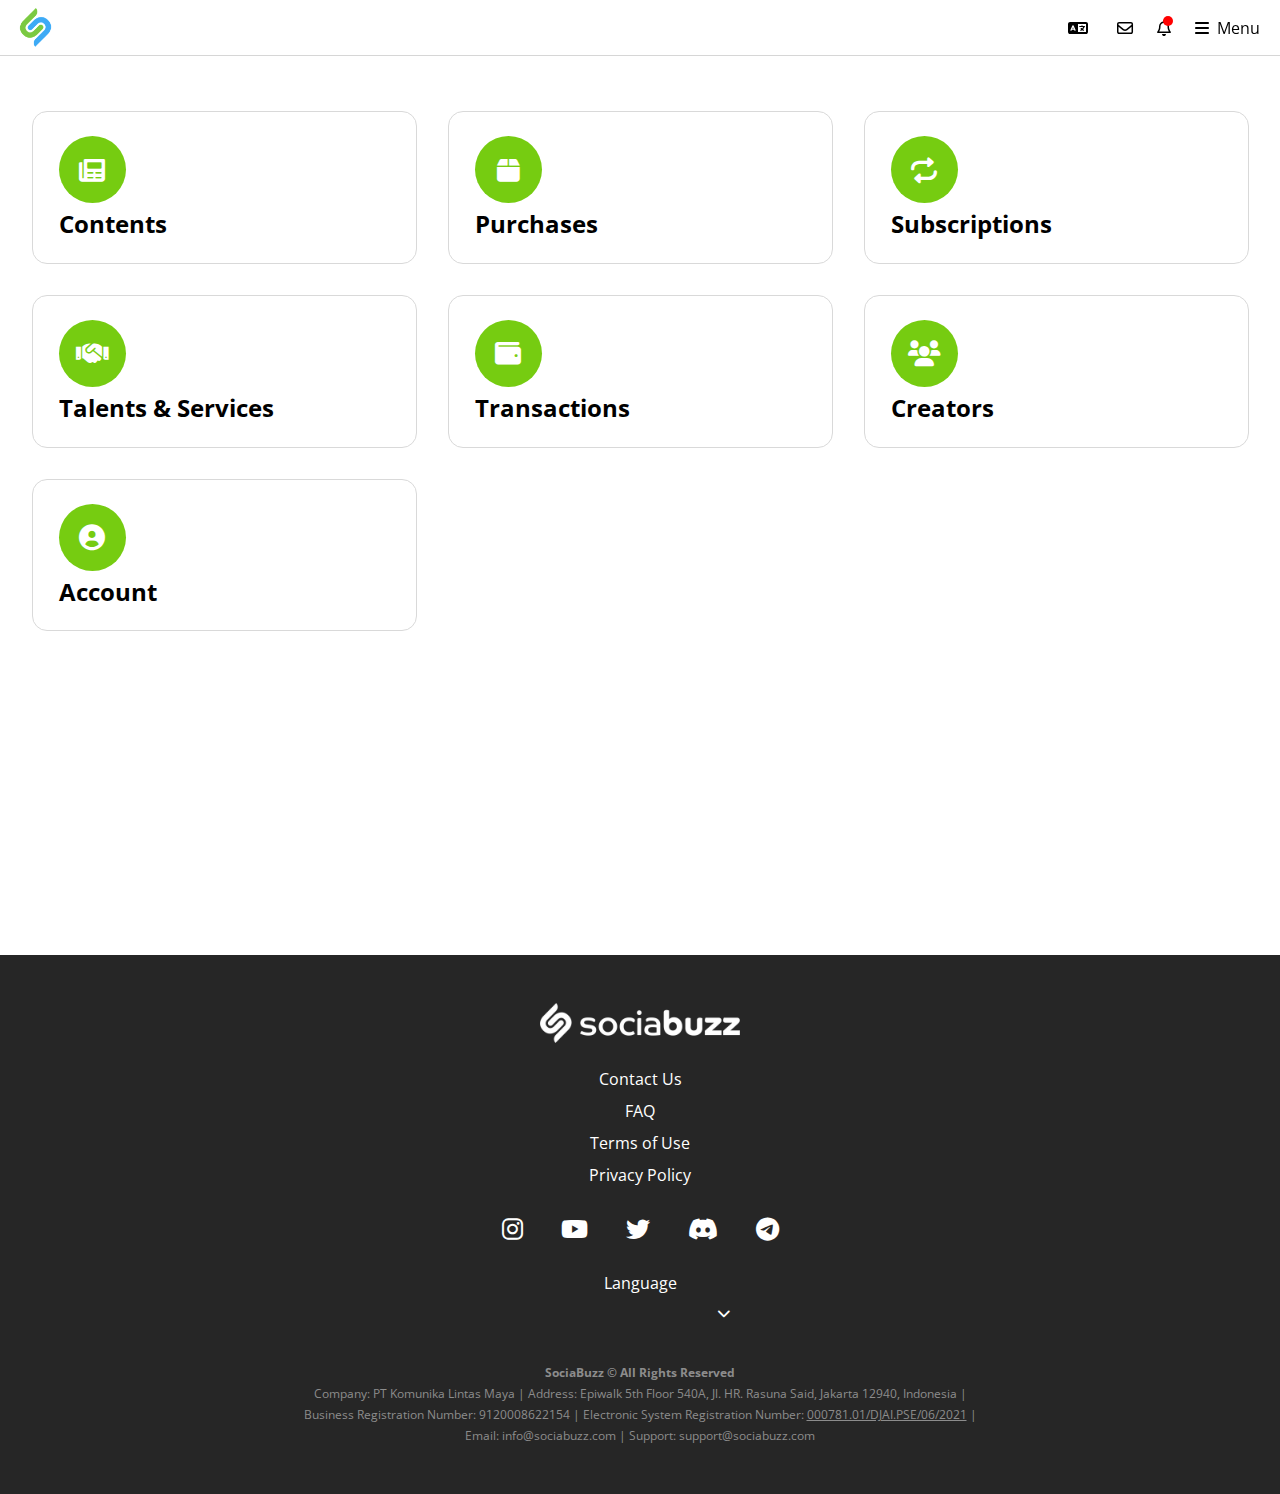
==== commit a7e1d48d: "fixing navbar" ====
--- a/index.html
+++ b/index.html
@@ -152,7 +152,7 @@
                                                     class="fa-solid fa-language"
                                                 ></i>
                                             </span>
-                                            <p class="abrev-lang-head">WW</p>
+                                            <p class="abrev-lang-head"></p>
                                         </div>
                                     </div>
                                 </li>
